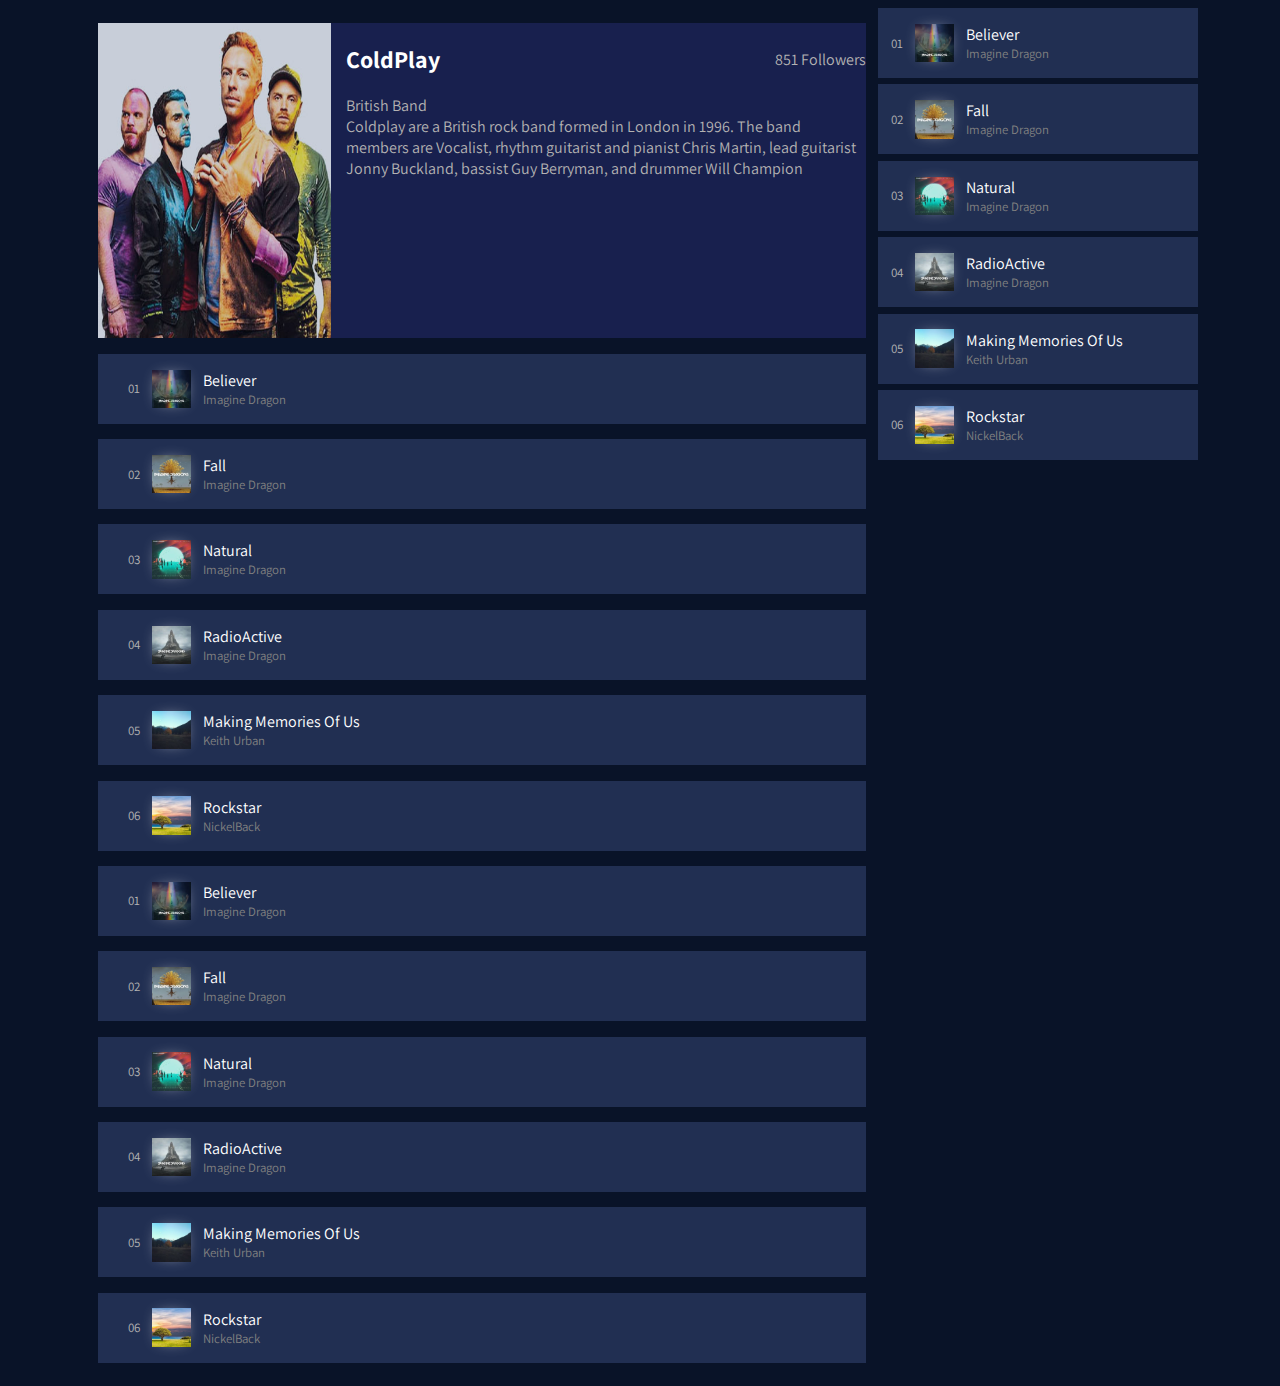
==== playlist.html @ 2335a105 "Added All the files" ====
<!DOCTYPE html>
<html lang="en">
<head>
    <meta charset="UTF-8">
    <meta name="viewport" content="width=device-width, initial-scale=1.0">
    <link rel="stylesheet" type="text/css" href="playlist.css">
    <title>Document</title>
</head>
<body>
    <nav></nav>
    
    <main>
        <section id="artist-description">
            <div id="artist-image">
                <img src="images/Artists/Coldplay.jpg" alt="">
            </div>
            <div id="artist-details">
                <div id="artist-name">
                    <h2>ColdPlay</h2>
                    <span>851 Followers</span>
                </div>
                <span>British Band</span>
                <span>Coldplay are a British rock band formed in London in 1996. The band members are Vocalist, rhythm guitarist and pianist Chris Martin, lead guitarist Jonny Buckland, bassist Guy Berryman, and drummer Will Champion</span>
            </div>
        </section>


        <section id="artist-songs">
            <div class="song-list">
                <div class="song">
                    <div class="song-number">
                        <span>01</span>
                    </div>
                    <div class="song-image">
                        <img src="images/Common-Play/imagine-dragon.jfif">
                    </div>
                    <div class="song-details">
                        <div class="song-name">
                            <span>Believer</span>
                        </div>
                        <div class="song-singer">
                            <span>Imagine Dragon</span>
                        </div>
                    </div>
                </div>
                <div class="heart">
                    <i class="far fa-heart"></i>
                </div>
            </div>
            <div class="song-list">
                <div class="song">
                    <div class="song-number">
                        <span>02</span>
                    </div>
                    <div class="song-image">
                        <img src="images/Common-Play/imagine-dragon-fall.jfif">
                    </div>
                    <div class="song-details">
                        <div class="song-name">
                            <span>Fall</span>
                        </div>
                        <div class="song-singer">
                            <span>Imagine Dragon</span>
                        </div>
                    </div>
                </div>
                <div class="heart">
                    <i class="far fa-heart"></i>
                </div>
            </div>
            <div class="song-list">
                <div class="song">
                    <div class="song-number">
                        <span>03</span>
                    </div>
                    <div class="song-image">
                        <img src="images/Common-Play/imagine-dragon-natural.jfif">
                    </div>
                    <div class="song-details">
                        <div class="song-name">
                            <span>Natural</span>
                        </div>
                        <div class="song-singer">
                            <span>Imagine Dragon</span>
                        </div>
                    </div>
                </div>
                <div class="heart">
                    <i class="far fa-heart"></i>
                </div>
            </div>
            <div class="song-list">
                <div class="song">
                    <div class="song-number">
                        <span>04</span>
                    </div>
                    <div class="song-image">
                        <img src="images/Common-Play/imagine-dragon-radioactive.jfif">
                    </div>
                    <div class="song-details">
                        <div class="song-name">
                            <span>RadioActive</span>
                        </div>
                        <div class="song-singer">
                            <span>Imagine Dragon</span>
                        </div>
                    </div>
                </div>
                <div class="heart">
                    <i class="far fa-heart"></i>
                </div>
            </div>
            <div class="song-list" >
                <div class="song">
                    <div class="song-number">
                        <span>05</span>
                    </div>
                    <div class="song-image">
                        <img src="images/Common-Play/common-play-image.jfif">
                    </div>
                    <div class="song-details">
                        <div class="song-name">
                            <span>Making Memories Of Us</span>
                        </div>
                        <div class="song-singer">
                            <span>Keith Urban</span>
                        </div>
                    </div>
                </div>
                <div class="heart">
                    <i class="far fa-heart"></i>
                </div>
            </div>
            <div class="song-list">
                <div class="song">
                    <div class="song-number">
                        <span>06</span>
                    </div>
                    <div class="song-image">
                        <img src="images/Common-Play/common-play-image2.jfif">
                    </div>
                    <div class="song-details">
                        <div class="song-name">
                            <span>Rockstar</span>
                        </div>
                        <div class="song-singer">
                            <span>NickelBack</span>
                        </div>
                    </div>
                </div>
                <div class="heart">
                    <i class="far fa-heart"></i>
                </div>
            </div>
            <div class="song-list">
                <div class="song">
                    <div class="song-number">
                        <span>01</span>
                    </div>
                    <div class="song-image">
                        <img src="images/Common-Play/imagine-dragon.jfif">
                    </div>
                    <div class="song-details">
                        <div class="song-name">
                            <span>Believer</span>
                        </div>
                        <div class="song-singer">
                            <span>Imagine Dragon</span>
                        </div>
                    </div>
                </div>
                <div class="heart">
                    <i class="far fa-heart"></i>
                </div>
            </div>
            <div class="song-list">
                <div class="song">
                    <div class="song-number">
                        <span>02</span>
                    </div>
                    <div class="song-image">
                        <img src="images/Common-Play/imagine-dragon-fall.jfif">
                    </div>
                    <div class="song-details">
                        <div class="song-name">
                            <span>Fall</span>
                        </div>
                        <div class="song-singer">
                            <span>Imagine Dragon</span>
                        </div>
                    </div>
                </div>
                <div class="heart">
                    <i class="far fa-heart"></i>
                </div>
            </div>
            <div class="song-list">
                <div class="song">
                    <div class="song-number">
                        <span>03</span>
                    </div>
                    <div class="song-image">
                        <img src="images/Common-Play/imagine-dragon-natural.jfif">
                    </div>
                    <div class="song-details">
                        <div class="song-name">
                            <span>Natural</span>
                        </div>
                        <div class="song-singer">
                            <span>Imagine Dragon</span>
                        </div>
                    </div>
                </div>
                <div class="heart">
                    <i class="far fa-heart"></i>
                </div>
            </div>
            <div class="song-list">
                <div class="song">
                    <div class="song-number">
                        <span>04</span>
                    </div>
                    <div class="song-image">
                        <img src="images/Common-Play/imagine-dragon-radioactive.jfif">
                    </div>
                    <div class="song-details">
                        <div class="song-name">
                            <span>RadioActive</span>
                        </div>
                        <div class="song-singer">
                            <span>Imagine Dragon</span>
                        </div>
                    </div>
                </div>
                <div class="heart">
                    <i class="far fa-heart"></i>
                </div>
            </div>
            <div class="song-list" >
                <div class="song">
                    <div class="song-number">
                        <span>05</span>
                    </div>
                    <div class="song-image">
                        <img src="images/Common-Play/common-play-image.jfif">
                    </div>
                    <div class="song-details">
                        <div class="song-name">
                            <span>Making Memories Of Us</span>
                        </div>
                        <div class="song-singer">
                            <span>Keith Urban</span>
                        </div>
                    </div>
                </div>
                <div class="heart">
                    <i class="far fa-heart"></i>
                </div>
            </div>
            <div class="song-list">
                <div class="song">
                    <div class="song-number">
                        <span>06</span>
                    </div>
                    <div class="song-image">
                        <img src="images/Common-Play/common-play-image2.jfif">
                    </div>
                    <div class="song-details">
                        <div class="song-name">
                            <span>Rockstar</span>
                        </div>
                        <div class="song-singer">
                            <span>NickelBack</span>
                        </div>
                    </div>
                </div>
                <div class="heart">
                    <i class="far fa-heart"></i>
                </div>
            </div>
        </section>
    </main>



    <aside>
        <section id="similar-artist"></section>
        
        
        <section id="recently-played">
            <div class="song-list">
                <div class="song">
                    <div class="song-number">
                        <span>01</span>
                    </div>
                    <div class="song-image">
                        <img src="images/Common-Play/imagine-dragon.jfif">
                    </div>
                    <div class="song-details">
                        <div class="song-name">
                            <span>Believer</span>
                        </div>
                        <div class="song-singer">
                            <span>Imagine Dragon</span>
                        </div>
                    </div>
                </div>
                <div class="heart">
                    <i class="far fa-heart"></i>
                </div>
            </div>
            <div class="song-list">
                <div class="song">
                    <div class="song-number">
                        <span>02</span>
                    </div>
                    <div class="song-image">
                        <img src="images/Common-Play/imagine-dragon-fall.jfif">
                    </div>
                    <div class="song-details">
                        <div class="song-name">
                            <span>Fall</span>
                        </div>
                        <div class="song-singer">
                            <span>Imagine Dragon</span>
                        </div>
                    </div>
                </div>
                <div class="heart">
                    <i class="far fa-heart"></i>
                </div>
            </div>
            <div class="song-list">
                <div class="song">
                    <div class="song-number">
                        <span>03</span>
                    </div>
                    <div class="song-image">
                        <img src="images/Common-Play/imagine-dragon-natural.jfif">
                    </div>
                    <div class="song-details">
                        <div class="song-name">
                            <span>Natural</span>
                        </div>
                        <div class="song-singer">
                            <span>Imagine Dragon</span>
                        </div>
                    </div>
                </div>
                <div class="heart">
                    <i class="far fa-heart"></i>
                </div>
            </div>
            <div class="song-list">
                <div class="song">
                    <div class="song-number">
                        <span>04</span>
                    </div>
                    <div class="song-image">
                        <img src="images/Common-Play/imagine-dragon-radioactive.jfif">
                    </div>
                    <div class="song-details">
                        <div class="song-name">
                            <span>RadioActive</span>
                        </div>
                        <div class="song-singer">
                            <span>Imagine Dragon</span>
                        </div>
                    </div>
                </div>
                <div class="heart">
                    <i class="far fa-heart"></i>
                </div>
            </div>
            <div class="song-list" >
                <div class="song">
                    <div class="song-number">
                        <span>05</span>
                    </div>
                    <div class="song-image">
                        <img src="images/Common-Play/common-play-image.jfif">
                    </div>
                    <div class="song-details">
                        <div class="song-name">
                            <span>Making Memories Of Us</span>
                        </div>
                        <div class="song-singer">
                            <span>Keith Urban</span>
                        </div>
                    </div>
                </div>
                <div class="heart">
                    <i class="far fa-heart"></i>
                </div>
            </div>
            <div class="song-list">
                <div class="song">
                    <div class="song-number">
                        <span>06</span>
                    </div>
                    <div class="song-image">
                        <img src="images/Common-Play/common-play-image2.jfif">
                    </div>
                    <div class="song-details">
                        <div class="song-name">
                            <span>Rockstar</span>
                        </div>
                        <div class="song-singer">
                            <span>NickelBack</span>
                        </div>
                    </div>
                </div>
                <div class="heart">
                    <i class="far fa-heart"></i>
                </div>
            </div>
        </section>
    </aside>
    <footer class="footer">
        <div></div>
        <div></div>
        <div></div>
    </footer>
</body>
</html>
---- playlist.css ----
@import url('https://fonts.googleapis.com/css2?family=Assistant&display=swap');
*{
    box-sizing: border-box;
    font-family: 'Assistant', sans-serif;
}

body{
    /* background-image: linear-gradient(darkblue); */
    background-color: rgb(9, 19, 40, 1);
    width: 100vw;
    height: auto;
    color: rgb(179, 178, 178);
    /* overflow-x: hidden; */
}

h2{
    color: white;
}
main{
    width: 60vw;
    display: inline-block;
    margin-left: 7%;
    /* margin-right: .5%; */
    /* border: 2px solid white; */
    height: auto;
    /* position: relative; */
}



#artist-description{
    width: 100%;
    height: 35vh;
    display: flex;
    justify-content: space-evenly;
    margin: 2% 0 2% 0;
    background-color: rgb(24, 32, 78);
}
#artist-image{
    height: 100%;
    width: 50vw;
    opacity: 0.8;
    
}
#artist-image img{
    width: 100%;
    height: 100%;
}
#artist-details{
    display: flex;
    flex-direction: column;
    padding-left: 2%;
}
#artist-name{
    display: flex;
    justify-content: space-between;
    align-items: center;
}


aside {
    display: inline-block;
    color:white;
    vertical-align: top;
    margin-left: 1vw;
    width: 25vw;
    /* border: 1px solid white; */
    height: auto;
    position: absolute;
}

#artist-songs{
    width: 100%;
    height: 100%;
    display: flex;
    flex-direction: column;
    /* flex-wrap: wrap; */
    /* justify-content: space-evenly; */

}
.song-list{
    width: 100%;
    height: 70px;
    margin-bottom: 2%;
    /*padding-left: 2px; */
    /* border: 2px solid white; */
    /* vertical-align: middle; */
    /* overflow-y: hidden; */
    display: flex;
    align-items: center;
    justify-content: space-between;
    background-color: rgb(33, 47, 82);    
}
.song{
    display: flex;
    margin-left: 4%;
}
.song>div{
    display: inline-block;
}
.song-list:hover,
.top-div:hover
{
    box-shadow: 10px 10px 20px #050c11, -10px -10px 20px  rgb(11, 25, 54);
    transform: scale(1.03);
}
.song-list >div{
    display: inline-block;

}
.song-number{
    
    vertical-align: middle;
    color: rgb(180, 179, 179);
    font-size: small;
    /* border: 2px solid white; */
}
/* .song-image{
    border: 2px solid white;
} */
.song-image img{
    width: 3vw;
    height: 50%;
    vertical-align: middle;
    margin: 9px;
    box-shadow: 0px 0px 15px -7px rgba(248, 246, 246, 0.836);
}

.song-details{
    vertical-align: middle;
}
.song-name{
    font-size: 1rem;
    display: block;
    color: white;
}
.song-singer{
    font-size: .8rem;
    color: grey;
}
.heart{
    /* float: right;
    margin-top: 4%; */
    margin-right: 4%;
}
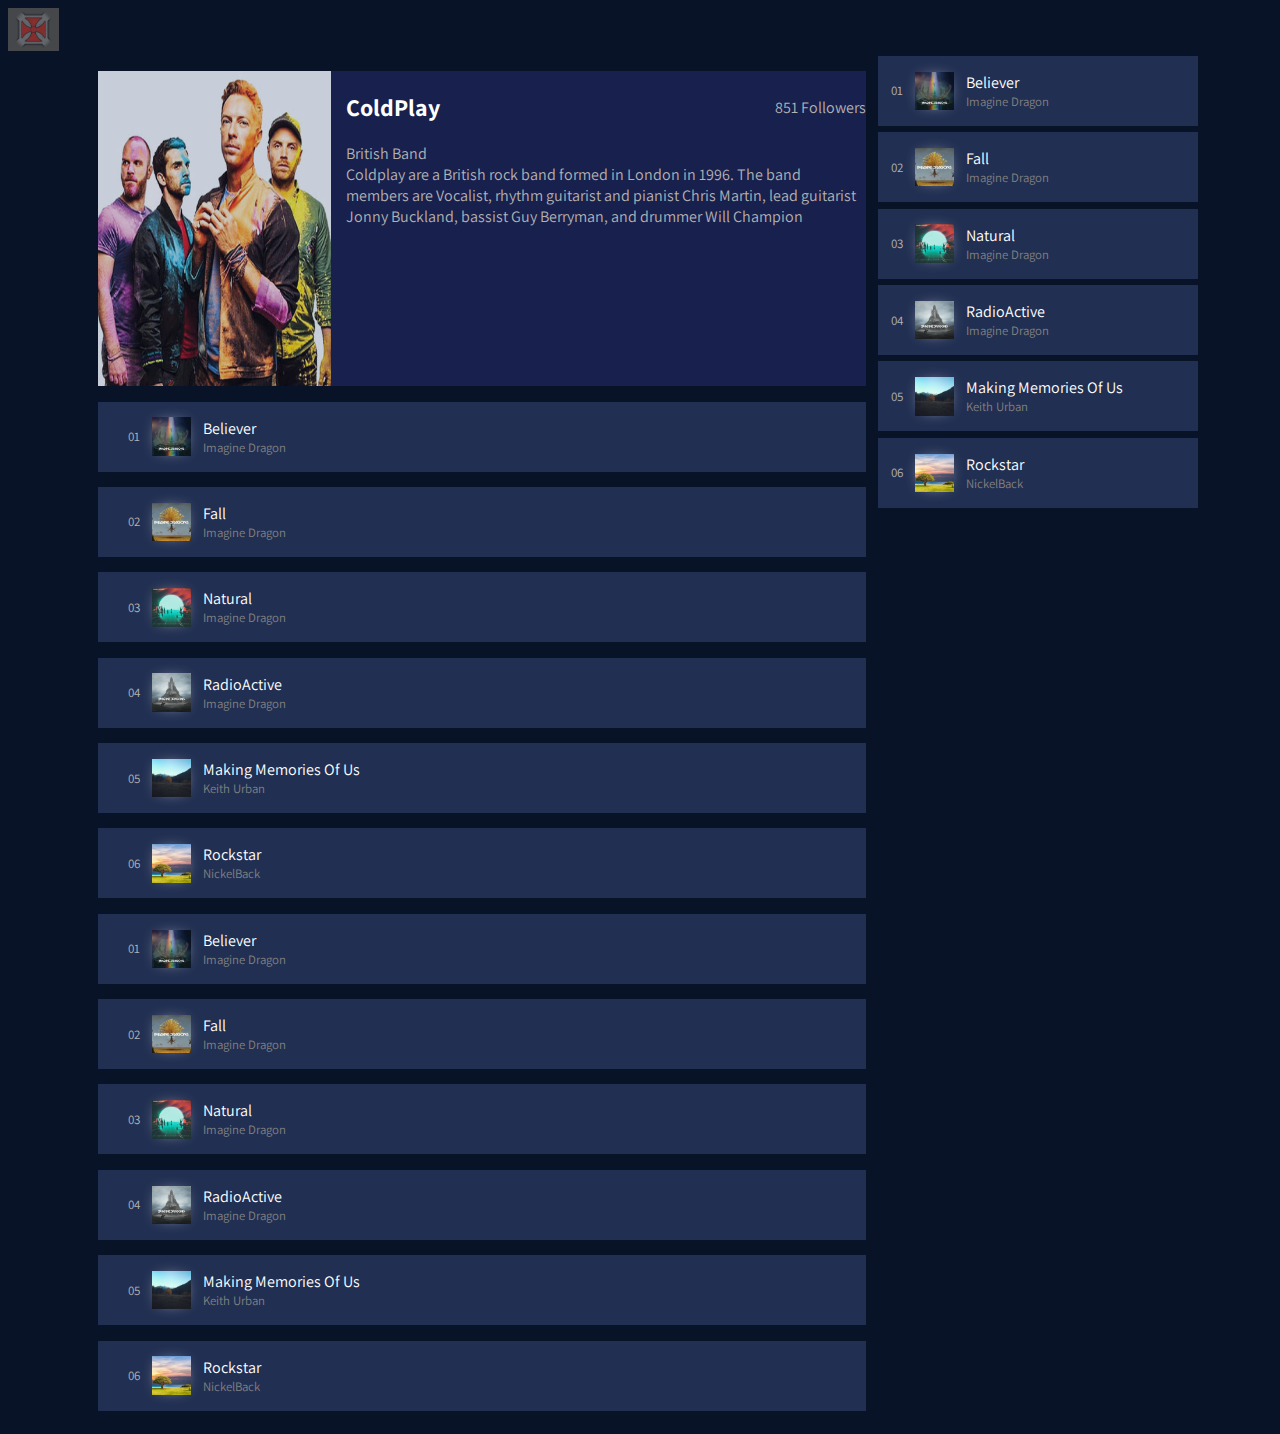
==== commit fa72c866: "Header added to the Playlist section" ====
--- a/playlist.html
+++ b/playlist.html
@@ -1,425 +1,428 @@
 <!DOCTYPE html>
 <html lang="en">
-<head>
-    <meta charset="UTF-8">
-    <meta name="viewport" content="width=device-width, initial-scale=1.0">
-    <link rel="stylesheet" type="text/css" href="playlist.css">
+  <head>
+    <meta charset="UTF-8" />
+    <meta name="viewport" content="width=device-width, initial-scale=1.0" />
+    <link rel="stylesheet" type="text/css" href="playlist.css" />
     <title>Document</title>
-</head>
-<body>
-    <nav></nav>
-    
+  </head>
+  <body>
+    <nav>
+      <img src="images/logo.jfif" width="4%" height="8%" />
+    </nav>
+
     <main>
-        <section id="artist-description">
-            <div id="artist-image">
-                <img src="images/Artists/Coldplay.jpg" alt="">
-            </div>
-            <div id="artist-details">
-                <div id="artist-name">
-                    <h2>ColdPlay</h2>
-                    <span>851 Followers</span>
-                </div>
-                <span>British Band</span>
-                <span>Coldplay are a British rock band formed in London in 1996. The band members are Vocalist, rhythm guitarist and pianist Chris Martin, lead guitarist Jonny Buckland, bassist Guy Berryman, and drummer Will Champion</span>
-            </div>
-        </section>
+      <section id="artist-description">
+        <div id="artist-image">
+          <img src="images/Artists/Coldplay.jpg" alt="" />
+        </div>
+        <div id="artist-details">
+          <div id="artist-name">
+            <h2>ColdPlay</h2>
+            <span>851 Followers</span>
+          </div>
+          <span>British Band</span>
+          <span
+            >Coldplay are a British rock band formed in London in 1996. The band
+            members are Vocalist, rhythm guitarist and pianist Chris Martin,
+            lead guitarist Jonny Buckland, bassist Guy Berryman, and drummer
+            Will Champion</span
+          >
+        </div>
+      </section>
 
-
-        <section id="artist-songs">
-            <div class="song-list">
-                <div class="song">
-                    <div class="song-number">
-                        <span>01</span>
-                    </div>
-                    <div class="song-image">
-                        <img src="images/Common-Play/imagine-dragon.jfif">
-                    </div>
-                    <div class="song-details">
-                        <div class="song-name">
-                            <span>Believer</span>
-                        </div>
-                        <div class="song-singer">
-                            <span>Imagine Dragon</span>
-                        </div>
-                    </div>
-                </div>
-                <div class="heart">
-                    <i class="far fa-heart"></i>
-                </div>
-            </div>
-            <div class="song-list">
-                <div class="song">
-                    <div class="song-number">
-                        <span>02</span>
-                    </div>
-                    <div class="song-image">
-                        <img src="images/Common-Play/imagine-dragon-fall.jfif">
-                    </div>
-                    <div class="song-details">
-                        <div class="song-name">
-                            <span>Fall</span>
-                        </div>
-                        <div class="song-singer">
-                            <span>Imagine Dragon</span>
-                        </div>
-                    </div>
-                </div>
-                <div class="heart">
-                    <i class="far fa-heart"></i>
-                </div>
-            </div>
-            <div class="song-list">
-                <div class="song">
-                    <div class="song-number">
-                        <span>03</span>
-                    </div>
-                    <div class="song-image">
-                        <img src="images/Common-Play/imagine-dragon-natural.jfif">
-                    </div>
-                    <div class="song-details">
-                        <div class="song-name">
-                            <span>Natural</span>
-                        </div>
-                        <div class="song-singer">
-                            <span>Imagine Dragon</span>
-                        </div>
-                    </div>
-                </div>
-                <div class="heart">
-                    <i class="far fa-heart"></i>
-                </div>
-            </div>
-            <div class="song-list">
-                <div class="song">
-                    <div class="song-number">
-                        <span>04</span>
-                    </div>
-                    <div class="song-image">
-                        <img src="images/Common-Play/imagine-dragon-radioactive.jfif">
-                    </div>
-                    <div class="song-details">
-                        <div class="song-name">
-                            <span>RadioActive</span>
-                        </div>
-                        <div class="song-singer">
-                            <span>Imagine Dragon</span>
-                        </div>
-                    </div>
-                </div>
-                <div class="heart">
-                    <i class="far fa-heart"></i>
-                </div>
-            </div>
-            <div class="song-list" >
-                <div class="song">
-                    <div class="song-number">
-                        <span>05</span>
-                    </div>
-                    <div class="song-image">
-                        <img src="images/Common-Play/common-play-image.jfif">
-                    </div>
-                    <div class="song-details">
-                        <div class="song-name">
-                            <span>Making Memories Of Us</span>
-                        </div>
-                        <div class="song-singer">
-                            <span>Keith Urban</span>
-                        </div>
-                    </div>
-                </div>
-                <div class="heart">
-                    <i class="far fa-heart"></i>
-                </div>
-            </div>
-            <div class="song-list">
-                <div class="song">
-                    <div class="song-number">
-                        <span>06</span>
-                    </div>
-                    <div class="song-image">
-                        <img src="images/Common-Play/common-play-image2.jfif">
-                    </div>
-                    <div class="song-details">
-                        <div class="song-name">
-                            <span>Rockstar</span>
-                        </div>
-                        <div class="song-singer">
-                            <span>NickelBack</span>
-                        </div>
-                    </div>
-                </div>
-                <div class="heart">
-                    <i class="far fa-heart"></i>
-                </div>
-            </div>
-            <div class="song-list">
-                <div class="song">
-                    <div class="song-number">
-                        <span>01</span>
-                    </div>
-                    <div class="song-image">
-                        <img src="images/Common-Play/imagine-dragon.jfif">
-                    </div>
-                    <div class="song-details">
-                        <div class="song-name">
-                            <span>Believer</span>
-                        </div>
-                        <div class="song-singer">
-                            <span>Imagine Dragon</span>
-                        </div>
-                    </div>
-                </div>
-                <div class="heart">
-                    <i class="far fa-heart"></i>
-                </div>
-            </div>
-            <div class="song-list">
-                <div class="song">
-                    <div class="song-number">
-                        <span>02</span>
-                    </div>
-                    <div class="song-image">
-                        <img src="images/Common-Play/imagine-dragon-fall.jfif">
-                    </div>
-                    <div class="song-details">
-                        <div class="song-name">
-                            <span>Fall</span>
-                        </div>
-                        <div class="song-singer">
-                            <span>Imagine Dragon</span>
-                        </div>
-                    </div>
-                </div>
-                <div class="heart">
-                    <i class="far fa-heart"></i>
-                </div>
-            </div>
-            <div class="song-list">
-                <div class="song">
-                    <div class="song-number">
-                        <span>03</span>
-                    </div>
-                    <div class="song-image">
-                        <img src="images/Common-Play/imagine-dragon-natural.jfif">
-                    </div>
-                    <div class="song-details">
-                        <div class="song-name">
-                            <span>Natural</span>
-                        </div>
-                        <div class="song-singer">
-                            <span>Imagine Dragon</span>
-                        </div>
-                    </div>
-                </div>
-                <div class="heart">
-                    <i class="far fa-heart"></i>
-                </div>
-            </div>
-            <div class="song-list">
-                <div class="song">
-                    <div class="song-number">
-                        <span>04</span>
-                    </div>
-                    <div class="song-image">
-                        <img src="images/Common-Play/imagine-dragon-radioactive.jfif">
-                    </div>
-                    <div class="song-details">
-                        <div class="song-name">
-                            <span>RadioActive</span>
-                        </div>
-                        <div class="song-singer">
-                            <span>Imagine Dragon</span>
-                        </div>
-                    </div>
-                </div>
-                <div class="heart">
-                    <i class="far fa-heart"></i>
-                </div>
-            </div>
-            <div class="song-list" >
-                <div class="song">
-                    <div class="song-number">
-                        <span>05</span>
-                    </div>
-                    <div class="song-image">
-                        <img src="images/Common-Play/common-play-image.jfif">
-                    </div>
-                    <div class="song-details">
-                        <div class="song-name">
-                            <span>Making Memories Of Us</span>
-                        </div>
-                        <div class="song-singer">
-                            <span>Keith Urban</span>
-                        </div>
-                    </div>
-                </div>
-                <div class="heart">
-                    <i class="far fa-heart"></i>
-                </div>
-            </div>
-            <div class="song-list">
-                <div class="song">
-                    <div class="song-number">
-                        <span>06</span>
-                    </div>
-                    <div class="song-image">
-                        <img src="images/Common-Play/common-play-image2.jfif">
-                    </div>
-                    <div class="song-details">
-                        <div class="song-name">
-                            <span>Rockstar</span>
-                        </div>
-                        <div class="song-singer">
-                            <span>NickelBack</span>
-                        </div>
-                    </div>
-                </div>
-                <div class="heart">
-                    <i class="far fa-heart"></i>
-                </div>
-            </div>
-        </section>
+      <section id="artist-songs">
+        <div class="song-list">
+          <div class="song">
+            <div class="song-number">
+              <span>01</span>
+            </div>
+            <div class="song-image">
+              <img src="images/Common-Play/imagine-dragon.jfif" />
+            </div>
+            <div class="song-details">
+              <div class="song-name">
+                <span>Believer</span>
+              </div>
+              <div class="song-singer">
+                <span>Imagine Dragon</span>
+              </div>
+            </div>
+          </div>
+          <div class="heart">
+            <i class="far fa-heart"></i>
+          </div>
+        </div>
+        <div class="song-list">
+          <div class="song">
+            <div class="song-number">
+              <span>02</span>
+            </div>
+            <div class="song-image">
+              <img src="images/Common-Play/imagine-dragon-fall.jfif" />
+            </div>
+            <div class="song-details">
+              <div class="song-name">
+                <span>Fall</span>
+              </div>
+              <div class="song-singer">
+                <span>Imagine Dragon</span>
+              </div>
+            </div>
+          </div>
+          <div class="heart">
+            <i class="far fa-heart"></i>
+          </div>
+        </div>
+        <div class="song-list">
+          <div class="song">
+            <div class="song-number">
+              <span>03</span>
+            </div>
+            <div class="song-image">
+              <img src="images/Common-Play/imagine-dragon-natural.jfif" />
+            </div>
+            <div class="song-details">
+              <div class="song-name">
+                <span>Natural</span>
+              </div>
+              <div class="song-singer">
+                <span>Imagine Dragon</span>
+              </div>
+            </div>
+          </div>
+          <div class="heart">
+            <i class="far fa-heart"></i>
+          </div>
+        </div>
+        <div class="song-list">
+          <div class="song">
+            <div class="song-number">
+              <span>04</span>
+            </div>
+            <div class="song-image">
+              <img src="images/Common-Play/imagine-dragon-radioactive.jfif" />
+            </div>
+            <div class="song-details">
+              <div class="song-name">
+                <span>RadioActive</span>
+              </div>
+              <div class="song-singer">
+                <span>Imagine Dragon</span>
+              </div>
+            </div>
+          </div>
+          <div class="heart">
+            <i class="far fa-heart"></i>
+          </div>
+        </div>
+        <div class="song-list">
+          <div class="song">
+            <div class="song-number">
+              <span>05</span>
+            </div>
+            <div class="song-image">
+              <img src="images/Common-Play/common-play-image.jfif" />
+            </div>
+            <div class="song-details">
+              <div class="song-name">
+                <span>Making Memories Of Us</span>
+              </div>
+              <div class="song-singer">
+                <span>Keith Urban</span>
+              </div>
+            </div>
+          </div>
+          <div class="heart">
+            <i class="far fa-heart"></i>
+          </div>
+        </div>
+        <div class="song-list">
+          <div class="song">
+            <div class="song-number">
+              <span>06</span>
+            </div>
+            <div class="song-image">
+              <img src="images/Common-Play/common-play-image2.jfif" />
+            </div>
+            <div class="song-details">
+              <div class="song-name">
+                <span>Rockstar</span>
+              </div>
+              <div class="song-singer">
+                <span>NickelBack</span>
+              </div>
+            </div>
+          </div>
+          <div class="heart">
+            <i class="far fa-heart"></i>
+          </div>
+        </div>
+        <div class="song-list">
+          <div class="song">
+            <div class="song-number">
+              <span>01</span>
+            </div>
+            <div class="song-image">
+              <img src="images/Common-Play/imagine-dragon.jfif" />
+            </div>
+            <div class="song-details">
+              <div class="song-name">
+                <span>Believer</span>
+              </div>
+              <div class="song-singer">
+                <span>Imagine Dragon</span>
+              </div>
+            </div>
+          </div>
+          <div class="heart">
+            <i class="far fa-heart"></i>
+          </div>
+        </div>
+        <div class="song-list">
+          <div class="song">
+            <div class="song-number">
+              <span>02</span>
+            </div>
+            <div class="song-image">
+              <img src="images/Common-Play/imagine-dragon-fall.jfif" />
+            </div>
+            <div class="song-details">
+              <div class="song-name">
+                <span>Fall</span>
+              </div>
+              <div class="song-singer">
+                <span>Imagine Dragon</span>
+              </div>
+            </div>
+          </div>
+          <div class="heart">
+            <i class="far fa-heart"></i>
+          </div>
+        </div>
+        <div class="song-list">
+          <div class="song">
+            <div class="song-number">
+              <span>03</span>
+            </div>
+            <div class="song-image">
+              <img src="images/Common-Play/imagine-dragon-natural.jfif" />
+            </div>
+            <div class="song-details">
+              <div class="song-name">
+                <span>Natural</span>
+              </div>
+              <div class="song-singer">
+                <span>Imagine Dragon</span>
+              </div>
+            </div>
+          </div>
+          <div class="heart">
+            <i class="far fa-heart"></i>
+          </div>
+        </div>
+        <div class="song-list">
+          <div class="song">
+            <div class="song-number">
+              <span>04</span>
+            </div>
+            <div class="song-image">
+              <img src="images/Common-Play/imagine-dragon-radioactive.jfif" />
+            </div>
+            <div class="song-details">
+              <div class="song-name">
+                <span>RadioActive</span>
+              </div>
+              <div class="song-singer">
+                <span>Imagine Dragon</span>
+              </div>
+            </div>
+          </div>
+          <div class="heart">
+            <i class="far fa-heart"></i>
+          </div>
+        </div>
+        <div class="song-list">
+          <div class="song">
+            <div class="song-number">
+              <span>05</span>
+            </div>
+            <div class="song-image">
+              <img src="images/Common-Play/common-play-image.jfif" />
+            </div>
+            <div class="song-details">
+              <div class="song-name">
+                <span>Making Memories Of Us</span>
+              </div>
+              <div class="song-singer">
+                <span>Keith Urban</span>
+              </div>
+            </div>
+          </div>
+          <div class="heart">
+            <i class="far fa-heart"></i>
+          </div>
+        </div>
+        <div class="song-list">
+          <div class="song">
+            <div class="song-number">
+              <span>06</span>
+            </div>
+            <div class="song-image">
+              <img src="images/Common-Play/common-play-image2.jfif" />
+            </div>
+            <div class="song-details">
+              <div class="song-name">
+                <span>Rockstar</span>
+              </div>
+              <div class="song-singer">
+                <span>NickelBack</span>
+              </div>
+            </div>
+          </div>
+          <div class="heart">
+            <i class="far fa-heart"></i>
+          </div>
+        </div>
+      </section>
     </main>
 
+    <aside>
+      <section id="similar-artist"></section>
 
-
-    <aside>
-        <section id="similar-artist"></section>
-        
-        
-        <section id="recently-played">
-            <div class="song-list">
-                <div class="song">
-                    <div class="song-number">
-                        <span>01</span>
-                    </div>
-                    <div class="song-image">
-                        <img src="images/Common-Play/imagine-dragon.jfif">
-                    </div>
-                    <div class="song-details">
-                        <div class="song-name">
-                            <span>Believer</span>
-                        </div>
-                        <div class="song-singer">
-                            <span>Imagine Dragon</span>
-                        </div>
-                    </div>
-                </div>
-                <div class="heart">
-                    <i class="far fa-heart"></i>
-                </div>
-            </div>
-            <div class="song-list">
-                <div class="song">
-                    <div class="song-number">
-                        <span>02</span>
-                    </div>
-                    <div class="song-image">
-                        <img src="images/Common-Play/imagine-dragon-fall.jfif">
-                    </div>
-                    <div class="song-details">
-                        <div class="song-name">
-                            <span>Fall</span>
-                        </div>
-                        <div class="song-singer">
-                            <span>Imagine Dragon</span>
-                        </div>
-                    </div>
-                </div>
-                <div class="heart">
-                    <i class="far fa-heart"></i>
-                </div>
-            </div>
-            <div class="song-list">
-                <div class="song">
-                    <div class="song-number">
-                        <span>03</span>
-                    </div>
-                    <div class="song-image">
-                        <img src="images/Common-Play/imagine-dragon-natural.jfif">
-                    </div>
-                    <div class="song-details">
-                        <div class="song-name">
-                            <span>Natural</span>
-                        </div>
-                        <div class="song-singer">
-                            <span>Imagine Dragon</span>
-                        </div>
-                    </div>
-                </div>
-                <div class="heart">
-                    <i class="far fa-heart"></i>
-                </div>
-            </div>
-            <div class="song-list">
-                <div class="song">
-                    <div class="song-number">
-                        <span>04</span>
-                    </div>
-                    <div class="song-image">
-                        <img src="images/Common-Play/imagine-dragon-radioactive.jfif">
-                    </div>
-                    <div class="song-details">
-                        <div class="song-name">
-                            <span>RadioActive</span>
-                        </div>
-                        <div class="song-singer">
-                            <span>Imagine Dragon</span>
-                        </div>
-                    </div>
-                </div>
-                <div class="heart">
-                    <i class="far fa-heart"></i>
-                </div>
-            </div>
-            <div class="song-list" >
-                <div class="song">
-                    <div class="song-number">
-                        <span>05</span>
-                    </div>
-                    <div class="song-image">
-                        <img src="images/Common-Play/common-play-image.jfif">
-                    </div>
-                    <div class="song-details">
-                        <div class="song-name">
-                            <span>Making Memories Of Us</span>
-                        </div>
-                        <div class="song-singer">
-                            <span>Keith Urban</span>
-                        </div>
-                    </div>
-                </div>
-                <div class="heart">
-                    <i class="far fa-heart"></i>
-                </div>
-            </div>
-            <div class="song-list">
-                <div class="song">
-                    <div class="song-number">
-                        <span>06</span>
-                    </div>
-                    <div class="song-image">
-                        <img src="images/Common-Play/common-play-image2.jfif">
-                    </div>
-                    <div class="song-details">
-                        <div class="song-name">
-                            <span>Rockstar</span>
-                        </div>
-                        <div class="song-singer">
-                            <span>NickelBack</span>
-                        </div>
-                    </div>
-                </div>
-                <div class="heart">
-                    <i class="far fa-heart"></i>
-                </div>
-            </div>
-        </section>
+      <section id="recently-played">
+        <div class="song-list">
+          <div class="song">
+            <div class="song-number">
+              <span>01</span>
+            </div>
+            <div class="song-image">
+              <img src="images/Common-Play/imagine-dragon.jfif" />
+            </div>
+            <div class="song-details">
+              <div class="song-name">
+                <span>Believer</span>
+              </div>
+              <div class="song-singer">
+                <span>Imagine Dragon</span>
+              </div>
+            </div>
+          </div>
+          <div class="heart">
+            <i class="far fa-heart"></i>
+          </div>
+        </div>
+        <div class="song-list">
+          <div class="song">
+            <div class="song-number">
+              <span>02</span>
+            </div>
+            <div class="song-image">
+              <img src="images/Common-Play/imagine-dragon-fall.jfif" />
+            </div>
+            <div class="song-details">
+              <div class="song-name">
+                <span>Fall</span>
+              </div>
+              <div class="song-singer">
+                <span>Imagine Dragon</span>
+              </div>
+            </div>
+          </div>
+          <div class="heart">
+            <i class="far fa-heart"></i>
+          </div>
+        </div>
+        <div class="song-list">
+          <div class="song">
+            <div class="song-number">
+              <span>03</span>
+            </div>
+            <div class="song-image">
+              <img src="images/Common-Play/imagine-dragon-natural.jfif" />
+            </div>
+            <div class="song-details">
+              <div class="song-name">
+                <span>Natural</span>
+              </div>
+              <div class="song-singer">
+                <span>Imagine Dragon</span>
+              </div>
+            </div>
+          </div>
+          <div class="heart">
+            <i class="far fa-heart"></i>
+          </div>
+        </div>
+        <div class="song-list">
+          <div class="song">
+            <div class="song-number">
+              <span>04</span>
+            </div>
+            <div class="song-image">
+              <img src="images/Common-Play/imagine-dragon-radioactive.jfif" />
+            </div>
+            <div class="song-details">
+              <div class="song-name">
+                <span>RadioActive</span>
+              </div>
+              <div class="song-singer">
+                <span>Imagine Dragon</span>
+              </div>
+            </div>
+          </div>
+          <div class="heart">
+            <i class="far fa-heart"></i>
+          </div>
+        </div>
+        <div class="song-list">
+          <div class="song">
+            <div class="song-number">
+              <span>05</span>
+            </div>
+            <div class="song-image">
+              <img src="images/Common-Play/common-play-image.jfif" />
+            </div>
+            <div class="song-details">
+              <div class="song-name">
+                <span>Making Memories Of Us</span>
+              </div>
+              <div class="song-singer">
+                <span>Keith Urban</span>
+              </div>
+            </div>
+          </div>
+          <div class="heart">
+            <i class="far fa-heart"></i>
+          </div>
+        </div>
+        <div class="song-list">
+          <div class="song">
+            <div class="song-number">
+              <span>06</span>
+            </div>
+            <div class="song-image">
+              <img src="images/Common-Play/common-play-image2.jfif" />
+            </div>
+            <div class="song-details">
+              <div class="song-name">
+                <span>Rockstar</span>
+              </div>
+              <div class="song-singer">
+                <span>NickelBack</span>
+              </div>
+            </div>
+          </div>
+          <div class="heart">
+            <i class="far fa-heart"></i>
+          </div>
+        </div>
+      </section>
     </aside>
     <footer class="footer">
-        <div></div>
-        <div></div>
-        <div></div>
+      <div></div>
+      <div></div>
+      <div></div>
     </footer>
-</body>
-</html>+  </body>
+</html>
